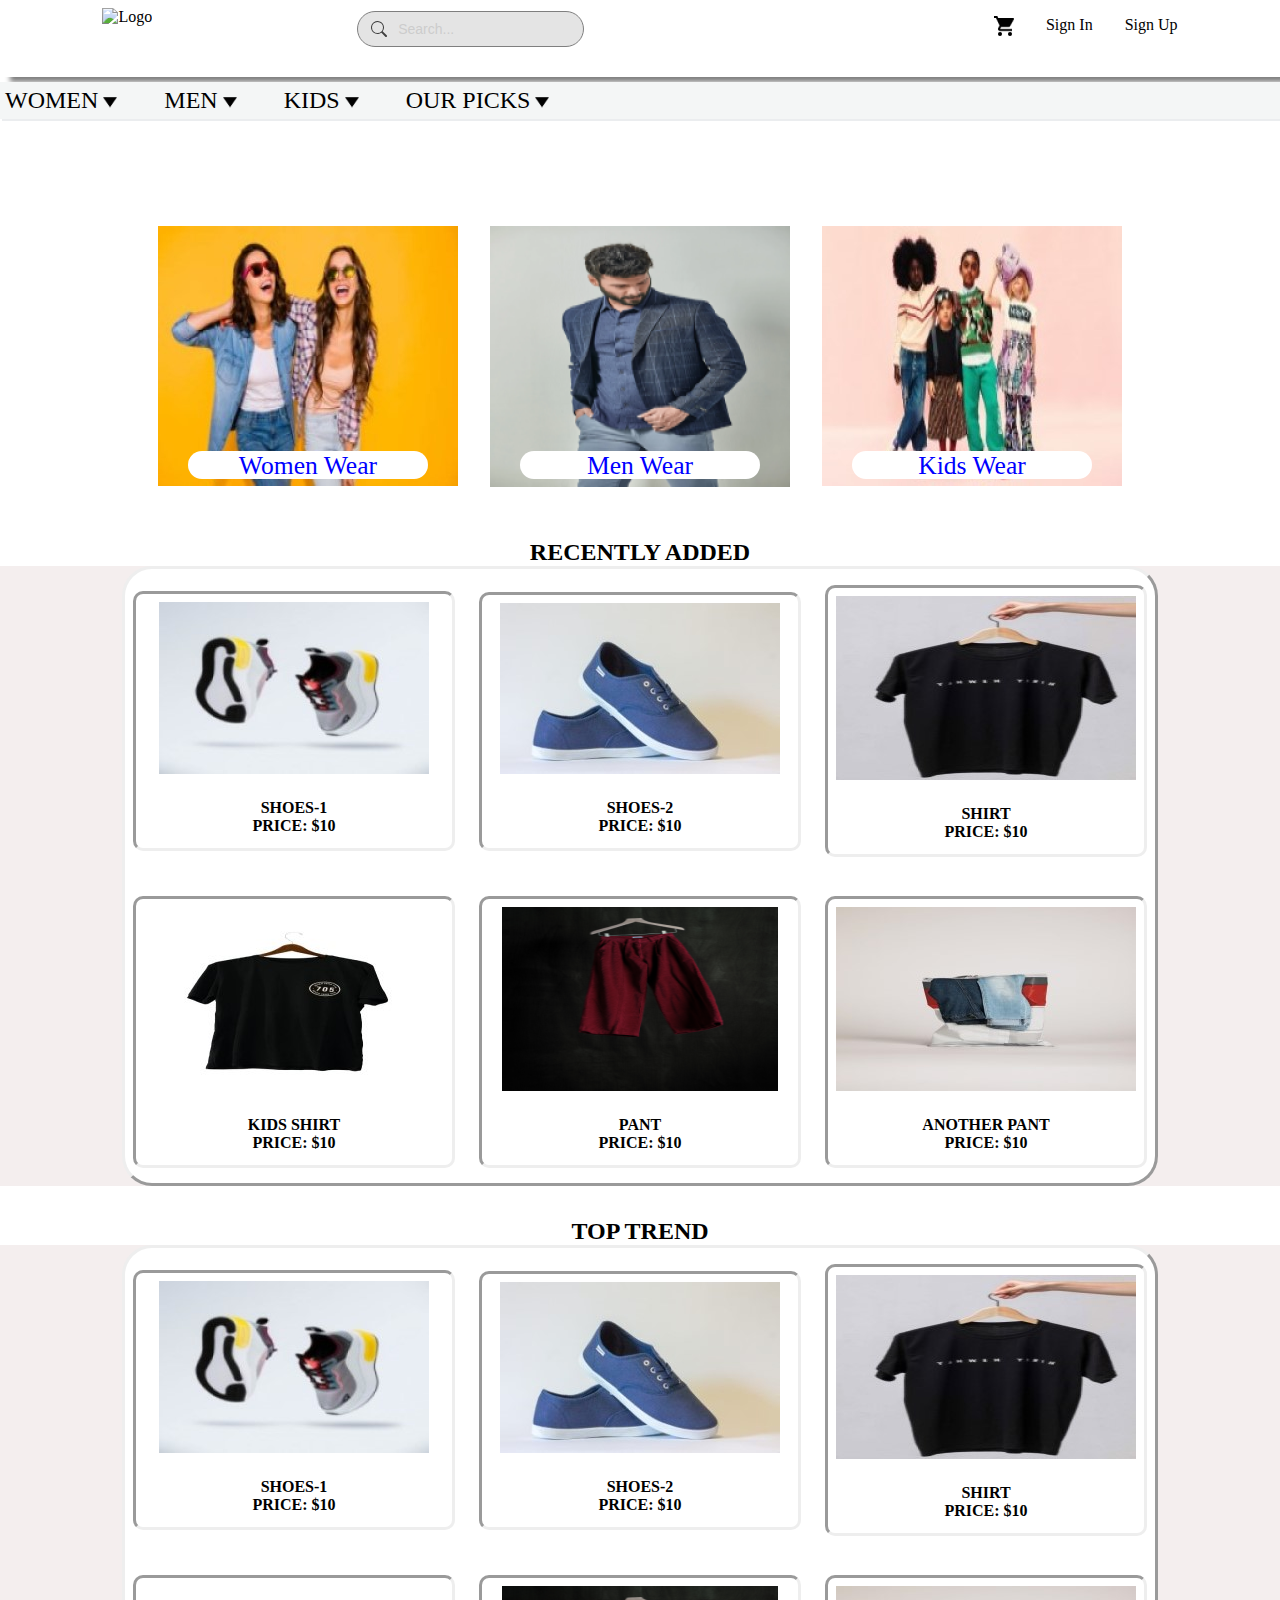
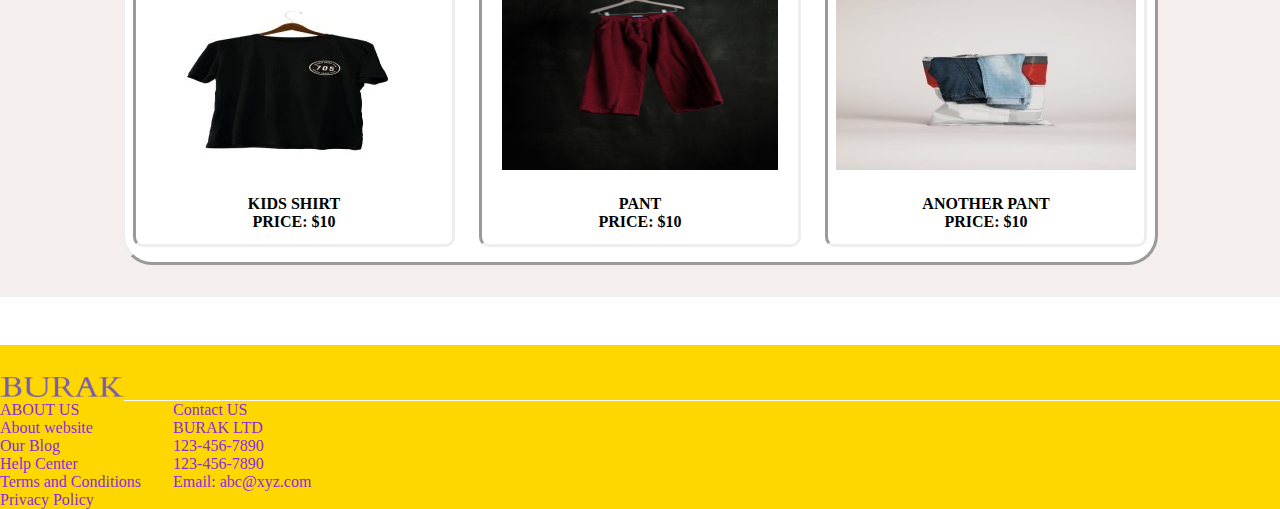
==== index.html @ 26b04553 "Burak" ====
<!DOCTYPE html>
<html>

  <head>
    <meta charset="utf-8">
    <meta name="viewport" content="width=device-width">

    <link rel="stylesheet" href="https://cdnjs.cloudflare.com/ajax/libs/font-awesome/4.7.0/css/font-awesome.min.css">

    <link href="./index-style.css" rel="stylesheet" type="text/css" />
    <script src="./main.js" defer></script>
    <title>Ecommerce</title>
  </head>

  <body>
    <header>
      <nav>
        <div class='navbar'>
          <div>
            <a href='#menu' class="nav-link">
              <img src="../LukuWebsite/pictures/main-burak-high-resolution-logo-color-on-transparent-background.png"
                alt='Logo' class="logo">
              </img>
            </a>
          </div>
          <div class="container">
            <form class="nosubmit">
              <input class="nosubmit" type="search" placeholder="Search...">
            </form>
          </div>
          <div id="toggle"></div>
          <div id="sidebar">

            <ul class="list">

              <div>
                <li>
                  <a href="#" class="nav-link"><img src="./pictures/shopping-cart.png" alt="shopping-cart"></a>
                </li>
              </div>
              <div class="signin-Btn">
                <li>
                  <a href="./Sign-in.html" class="nav-link">Sign In</a>
                </li>
              </div>
              <div class="signup-Btn">
                <li><a href="./Sign-up.html" class="nav-link">Sign Up</a></li>
              </div>
            </ul>
          </div>
        </div>
      </nav>
    </header>
    <main>
      <section>
        <div id="menu" class="menu">
          <div class="top-text">
            <div class="main">
              <a href="#" class="top-text-link">
                women
              </a>
              <img src="./pictures/icons8-sort-down-24.png" alt="icon">
            </div>
            <div class="dropdown">
              <a href="#">Formal</a>
              <a href="#">Western</a>
              <a href="#">Local</a>
              <a href="#">Nightwear</a>
              <a href="#">Winter</a>

            </div>
          </div>
          <div class="top-text">
            <div class="main">
              <a href="#" class="top-text-link men-link">
                men
              </a>
              <img src="./pictures/icons8-sort-down-24.png" alt="icon">
            </div>
            <div class="dropdown">
              <a href="#">Formal</a>
              <a href="#">Western</a>
              <a href="#">Local</a>
              <a href="#">Nightwear</a>
              <a href="#">Winter</a>
            </div>
          </div>
          <div class="top-text">
            <div class="main">
              <a href="#" class="top-text-link kids-link">
                kids
              </a>
              <img src="./pictures/icons8-sort-down-24.png" alt="icon">
            </div>
            <div class="dropdown">
              <a href="#">Formal</a>
              <a href="#">Western</a>
              <a href="#">Local</a>
              <a href="#">Nightwear</a>
              <a href="#">Winter</a>
            </div>
          </div>
          <div class="top-text">
            <div class="main">
              <a href="#" class="top-text-link">
                Our picks
              </a>
              <img src="./pictures/icons8-sort-down-24.png" alt="icon">
            </div>
            <div class="dropdown">
              <a href="#">Formal</a>
              <a href="#">Western</a>
              <a href="#">Local</a>
              <a href="#">Nightwear</a>
              <a href="#">Winter</a>
            </div>
          </div>
        </div>
      </section>

      <section>
        <div class="heading1">
          <h1>Shop Categories</h1>
        </div>
        <div class="wear-section">
          <div class="women-wear">
            <div>
              <img src="./pictures/women-wear.jpg" alt="WOmen Wear" class="wear-photo">

            </div>
            <div>
              <a href="#" class="women-wear-link">
                <span>
                  <span>
                    Women Wear
                  </span>
                </span>
              </a>
            </div>
          </div>
          <div class="men-wear">
            <div>
              <img src="./pictures/men-wear.png" alt="Men Wear" class="wear-photo">

            </div>
            <div>
              <a href="#" class="women-wear-link">
                <span>
                  <span>
                    Men Wear
                  </span>
                </span>
              </a>
            </div>
          </div>
          <div class="kids-wear">
            <div>
              <img src="./pictures/kids-wear.jpg" alt="Kids Wear" class="wear-photo">

            </div>
            <div>
              <a href="#" class="women-wear-link">
                <span>
                  <span>
                    Kids Wear
                  </span>
                </span>
              </a>
            </div>
          </div>
        </div>
      </section>
      <!-- Recently Added -->
      <h2 class="added">RECENTLY ADDED</h2>
      <section class="items">
        <div>
          <div class="shop-items">
            <div class="indiviual-items">
              <div class="item-image">
                <a href="#">
                  <img src="./pictures/shoes-1.jpg" alt="shoes-1" class="product-image">
                </a>
              </div>
              <div class="item-text">
                <a href="">
                  <p class="product-name">
                    shoes-1
                  </p>
                </a>
                <p>
                  Price: $10
                </p>
              </div>
            </div>

            <div class="indiviual-items">
              <div class="item-image">
                <a href="">
                  <img src="./pictures/shoes-1 (2).jpg" alt="shoes-2" class="product-image">
                </a>
              </div>
              <div class="item-text">
                <a href="">
                  <p class="product-name">
                    shoes-2
                  </p>
                </a>
                <p>
                  Price: $10
                </p>
              </div>
            </div>

            <div class="indiviual-items">

              <div class="item-image">
                <a href="">
                  <img src="./pictures/shirt.jpg" alt="Shoes" class="product-image first-grid">
                </a>
              </div>
              <div class="item-text">
                <a href="">
                  <p class="product-name">
                    Shirt
                  </p>
                </a>
                <p>
                  Price: $10
                </p>
              </div>
            </div>

            <div class="indiviual-items">
              <div class="item-image">
                <a href="">
                  <img src="./pictures/shirt-2.jpg" alt="Shoes" class="product-image second-grid">
                </a>
              </div>
              <div class="item-text">
                <a href="">
                  <p class="product-name">
                    kids shirt <br>
                  </p>
                </a>
                <p>
                  Price: $10
                </p>
              </div>
            </div>
            <div class="indiviual-items">
              <div class="item-image">
                <img src="./pictures/paint.png" alt="Shirt" class="product-image third-grid">
              </div>
              <div class="item-text">
                <p class="product-name">
                  pant
                </p>
                <p>
                  Price: $10
                </p>
              </div>
            </div>
            <div class="indiviual-items">
              <div class="item-image">
                <img src="./pictures/pant-2.jpg" alt="Kids-Shirt" class="product-image fourth-grid">
              </div>
              <div class="item-text">
                <p class="product-name">
                  another pant
                </p>
                <p>
                  Price: $10
                </p>
              </div>
            </div>

          </div>
        </div>
      </section>

      <!-- Top Trend -->
      <h2 class="top-trend-heading">TOP TREND</h2>
      <section class="items top-trend">
        <div class="shop-items">
          <div class="indiviual-items">
            <div class="item-image">
              <a href="#">
                <img src="./pictures/shoes-1.jpg" alt="shoes-1" class="product-image">
              </a>
            </div>
            <div class="item-text">
              <a href="">
                <p class="product-name">
                  shoes-1
                </p>
              </a>
              <p>
                Price: $10
              </p>
            </div>
          </div>

          <div class="indiviual-items">
            <div class="item-image">
              <a href="">
                <img src="./pictures/shoes-1 (2).jpg" alt="shoes-2" class="product-image">
              </a>
            </div>
            <div class="item-text">
              <a href="">
                <p class="product-name">
                  shoes-2
                </p>
              </a>
              <p>
                Price: $10
              </p>
            </div>
          </div>

          <div class="indiviual-items">

            <div class="item-image">
              <a href="">
                <img src="./pictures/shirt.jpg" alt="Shoes" class="product-image first-grid">
              </a>
            </div>
            <div class="item-text">
              <a href="">
                <p class="product-name">
                  Shirt
                </p>
              </a>
              <p>
                Price: $10
              </p>
            </div>
          </div>

          <div class="indiviual-items">
            <div class="item-image">
              <a href="">
                <img src="./pictures/shirt-2.jpg" alt="Shoes" class="product-image second-grid">
              </a>
            </div>
            <div class="item-text">
              <a href="">
                <p class="product-name">
                  kids shirt <br>
                </p>
              </a>
              <p>
                Price: $10
              </p>
            </div>
          </div>
          <div class="indiviual-items">
            <div class="item-image">
              <img src="./pictures/paint.png" alt="Shirt" class="product-image third-grid">
            </div>
            <div class="item-text">
              <p class="product-name">
                pant
              </p>
              <p>
                Price: $10
              </p>
            </div>
          </div>
          <div class="indiviual-items">
            <div class="item-image">
              <img src="./pictures/pant-2.jpg" alt="Kids-Shirt" class="product-image fourth-grid">
            </div>
            <div class="item-text">
              <p class="product-name">
                another pant
              </p>
              <p>
                Price: $10
              </p>
            </div>
          </div>
        </div>
      </section>
    </main>


    <!-- FOOTER -->
    <footer class="footer">
      <div class="footer-logo-items">
        <div>
          <img src="./pictures/burak-high-resolution-logo-color-on-transparent-background.png" alt="Logo"
            class="footer-logo">
        </div>
        <hr class="logo-line">
      </div>
      <div class="contact">
        <div>
          <div>
            ABOUT US
          </div>
          <div>
            <div>
              <a href="" class="link">
                About website
              </a>
            </div>
            <div>
              <a href="" class="link">
                Our Blog
              </a>
            </div>
            <div>
              <a href="" class="link">
                Help Center
              </a>
            </div>
            <div>
              <a href="" class="link">
                Terms and Conditions
              </a>
            </div>
            <div>
              <a href="" class="link">
                Privacy Policy
              </a>
            </div>
          </div>
        </div>
        <div>
          <div>
            <p>
              <a href="#">Contact US</a>
            </p>

          </div>
          <div>
            <div>
              BURAK LTD
            </div>
            <div>
              <p>
                <a href="tel:123-456-7890">123-456-7890</a>
              </p>
            </div>
            <div>
              <p>
                <a href="tel:123-456-7890">123-456-7890</a>
              </p>
            </div>
            <div>
              <p>
                <a href="mailto:abc@xyz.com">Email: abc@xyz.com</a>
              </p>
            </div>
          </div>
        </div>
      </div>
    </footer>


  </body>

</html>
---- index-style.css ----
* {
  margin: 0;
  box-sizing: border-box;
  padding: 0;
}

/* body {
  background: #001a25;
} */


a {
  text-decoration: none;
  color: inherit;
}


.logo {
  width: calc(16px + 20vw);
  margin-top: 8px;
}

#add-to-cart {
  padding: 10px;
  margin: 5px;
  color: white;
  background-color: blue;
  border: none;
  border-radius: 5px;
}

.navbar {
  display: flex;
  justify-content: space-around;
  top: 0;
  background: white;
  margin-bottom: 5px;
  box-shadow: 10px 5px 5px gray;

}

.sell {
  display: flex;
  gap: 2.5em;
}

.sellBtn {
  text-decoration: none;

}

.container {
  display: flex;
  flex-direction: column;
  justify-content: center;
  align-items: stretch;
  padding-top: 0.7em;
}

form {
  color: #555;
  display: flex;
  padding: 1em;

  border-radius: 28px;
  margin: 0 0 30px;
}

input[type="search"] {
  border: none;
  background: transparent;
  margin: 0;
  padding: 7px 8px;
  font-size: 14px;
  color: inherit;
  border: 1px solid transparent;
  border-radius: inherit;
}

input[type="search"]::placeholder {
  color: #bbb;
}


input[type="search"]:focus {
  box-shadow: 0 0 3px 0 #1183d6;
  border-color: #1183d6;
  outline: none;
}

form.nosubmit {
  border: none;
  padding: 0;
}

input.nosubmit {
  border: 1px solid #555;
  width: 100%;
  padding: 9px 4px 9px 40px;
  background: gainsboro url("data:image/svg+xml,%3Csvg xmlns='http://www.w3.org/2000/svg' width='16' height='16' class='bi bi-search' viewBox='0 0 16 16'%3E%3Cpath d='M11.742 10.344a6.5 6.5 0 1 0-1.397 1.398h-.001c.03.04.062.078.098.115l3.85 3.85a1 1 0 0 0 1.415-1.414l-3.85-3.85a1.007 1.007 0 0 0-.115-.1zM12 6.5a5.5 5.5 0 1 1-11 0 5.5 5.5 0 0 1 11 0z'%3E%3C/path%3E%3C/svg%3E") no-repeat 13px center;
  opacity: 0.75;
}

.nav-link {
  transition: 0.8s ease-in-out;
}

.nav-link:hover {
  color: aqua;
  border: #555 solid 2px;
  border-radius: 28px;
}

.list {
  display: flex;
  gap: 2em;
  padding-top: 1em;
}

#sidebar.active {
  right: 0;
  margin-top: 80px;
  height: 140px;
}

#sidebar ul {
  position: relative;

}


#sidebar ul li {
  list-style: none;
}



/* End of Header*/


/* Main items */

.menu {
  display: flex;
  gap: 2em;
  background-color: #f4f6f6;
  /* opacity: 0.2; */
  box-shadow: 2px 2px #ebedef;
  margin-bottom: 15px;


}

.top-text {
  color: black;
  font-size: 1.5em;
  text-transform: uppercase;
  position: relative;
  display: inline-block;
}

.main {
  transition: 0.8s ease-in-out;
  display: inline-block;
  padding: 5px 5px 5px 5px;
}

.main:hover,
.main:focus {


  border: #555 solid 2px;
  border-radius: 28px;
  opacity: 0.15;
  color: rgb(249, 250, 249);
}

.dropdown {
  display: none;
  position: absolute;
  background-color: #001a25;
  min-width: 200px;
  box-shadow: 0 8px 16px 0px rgba(0, 0, 0, 0.2);
  z-index: 1;
}

.dropdown a {
  color: white;
  padding: 12px 16px;
  text-decoration: none;
  display: block;

}

.dropdown a:hover {
  background-color: #ddd;

}

.top-text:hover .dropdown {
  display: block;
  position: fixed;
}

.top-text:hover .top-text-link {
  background-color: #3e8e41;
}

.main {
  display: flex;

}

h1 {
  margin-top: 70px;
  text-align: center;
  color: white;
}

.wear-section {
  display: flex;
  justify-content: center;
  gap: 2em;
}



.women-wear,
.men-wear,
.kids-wear {
  position: relative;
  overflow: hidden;
}

.women-wear-link {
  position: absolute;
  top: 90%;
  left: 50%;
  transform: translate(-50%, -50%);
  background: rgba(255, 255, 255, 1);
  width: 80%;
  color: blue;
  text-align: center;
  height: 28px;
  border-radius: 28px;
  font-size: 1.6em;
}


/* Recently Added */
.added {
  text-align: center;
  color: black;
  margin-top: 2em;
}

.items {
  background-color: rgb(244, 238, 238);
  display: flex;
  justify-content: center;
  margin-bottom: 2em;
}

.all-things {
  margin-bottom: 2em;
}

.shop-items {

  display: grid;
  grid-template-columns: repeat(3, minmax(300px, 1fr));
  max-width: 1200px;
  justify-content: center;
  align-items: center;
  gap: 1.5em;
  background-color: white;
  padding-left: 0.5em;
  padding-right: 0.5em;
  padding-top: 1em;
  border-radius: 30px;
  margin-top: 1em;
  border-style: outset;

  margin-bottom: 30em;
  margin: 0 auto;
}

.indiviual-items {
  margin-bottom: 15px;
  border-style: inset;
  border-radius: 10px;

}

.item-image,
.item-text {
  padding: 8px;
  text-align: center;

  margin-bottom: 5px;

}

.indiviual-items:hover {
  border: black 2px solid;
}

.item-text {
  font-family: cursive;
  text-transform: uppercase;
  font-weight: bold;
}

/* TOP TRend */

.top-trend-heading {
  text-align: center;
  font-family: cursive;
}

.top-trend {
  padding-bottom: 2em;
}



/* End of Main items */

/* Footer Items */

.footer {
  background-color: gold;
  color: blueviolet;
  margin-top: 3em;
}

.footer-logo-items {
  display: flex;
  padding-top: 2em;
}

.footer-logo {
  height: 20px;
  width: 100%;
}

.logo-line {
  width: 100%;
  border: none;
  border-bottom: 1px solid white;
}

.contact {
  display: flex;
  gap: 2em;
}

.link {
  text-decoration: none;
  color: blueviolet;
}

/* Footer Ends here */

/* Media Queries */

/* Header Media Queries  */


/* Main Media Queries  */
@media (max-width:992px) {
  .shop-items {
    grid-template-columns: repeat(3, minmax(250px, 1fr));
  }

  .product-image {
    width: 100%;
  }

  /* End of Main */
}

@media (max-width:900px) {

  /* Header Media Queries  */

  .navbar {
    display: flex;
    justify-content: space-between;
  }

  #toggle {

    margin-top: 2px;
    right: 20px;
    width: 60px;
    height: 60px;
    background: red;
    cursor: pointer;
    display: flex;
    justify-content: center;
    align-items: center;
    margin-bottom: 20px;
  }

  #toggle::before {
    content: "";
    position: absolute;
    width: 28px;
    height: 2px;
    background: white;
    transform: translateY(-5px);
    transition: 0.2s;
  }

  #toggle::after {
    content: "";
    position: absolute;
    width: 28px;
    height: 2px;
    background: white;
    transform: translateY(5px);
    transition: 0.2s;
  }


  #toggle.active::before {
    transform: translateY(0) rotate(45deg);


  }

  #toggle.active::after {

    transform: translateY(0) rotate(-45deg);
  }

  #sidebar {
    position: fixed;
    right: -300px;
    top: 0;
    width: 150px;
    height: 20vh;
    background: white;
    transition: 0.7s;
  }

  #sidebar.active {
    right: 0;
    margin-top: 80px;
    margin-bottom: 80px;
  }

  #sidebar ul {
    position: relative;
    display: inline-block;
  }


  #sidebar ul li {
    list-style: none;
    display: inline-block;
    width: 100%;
    padding: 10px 40px;
  }

  /* Header Media Queries ENDS */

  /* Main Media Queries  */


  /* Main Media Queries ENDS */
}

@media (max-width: 768px) {

  /* Header Media Queries  */
  .logo {
    margin-top: 13px;
    width: 40vw;
  }

  #toggle {
    margin-top: 13px;
    margin-right: 5px;
  }



  /* Header Media Queries ENDS */



  /* MAIN Media Queries  */

  .wear-section {
    flex-direction: column;
    align-items: center;
    gap: 2em;
  }

  .wear-photo {
    width: 500px;
    background-position: 50%;
  }

  .product-image {
    width: 98%;
  }

  .shop-items {
    grid-template-columns: repeat(3, 1fr);
  }


  /* MAIN Media Queries ENDS */
}

@media (max-width: 425px) {

  /* Header Media Queries  */

  .navbar {
    gap: 1.5em;
    width: 457px;

  }

  .logo {
    margin-top: 13px;
  }

  #toggle {
    margin-top: 13px;
    margin-right: 5px;
    width: 45px;
    height: 30px;
  }

  #toggle::before {
    content: "";
    position: absolute;
    width: 14px;
    height: 2px;
    background: white;
    transform: translateY(-5px);
    transition: 0.2s;
  }

  #toggle::after {
    content: "";
    position: absolute;
    width: 14px;
    height: 2px;
    background: white;
    transform: translateY(5px);
    transition: 0.2s;
  }

  #sidebar.active {
    right: 0;
    margin-top: 60px;

  }

  /* Header Media Queries ENDS */

  /* MAIN Media Queries  */
  h1 {
    margin-top: 30px;
  }

  .menu {
    flex-direction: column;
    gap: 0;
    align-items: center;
    width: 457px;
  }

  .product-image {
    width: 100%;
  }

  .shop-items {
    grid-template-columns: repeat(2, 1fr);
  }

  /* MAIN Media Queries ENDS */

  /* FOOTER */

  .footer {
    width: 457px;
  }
}
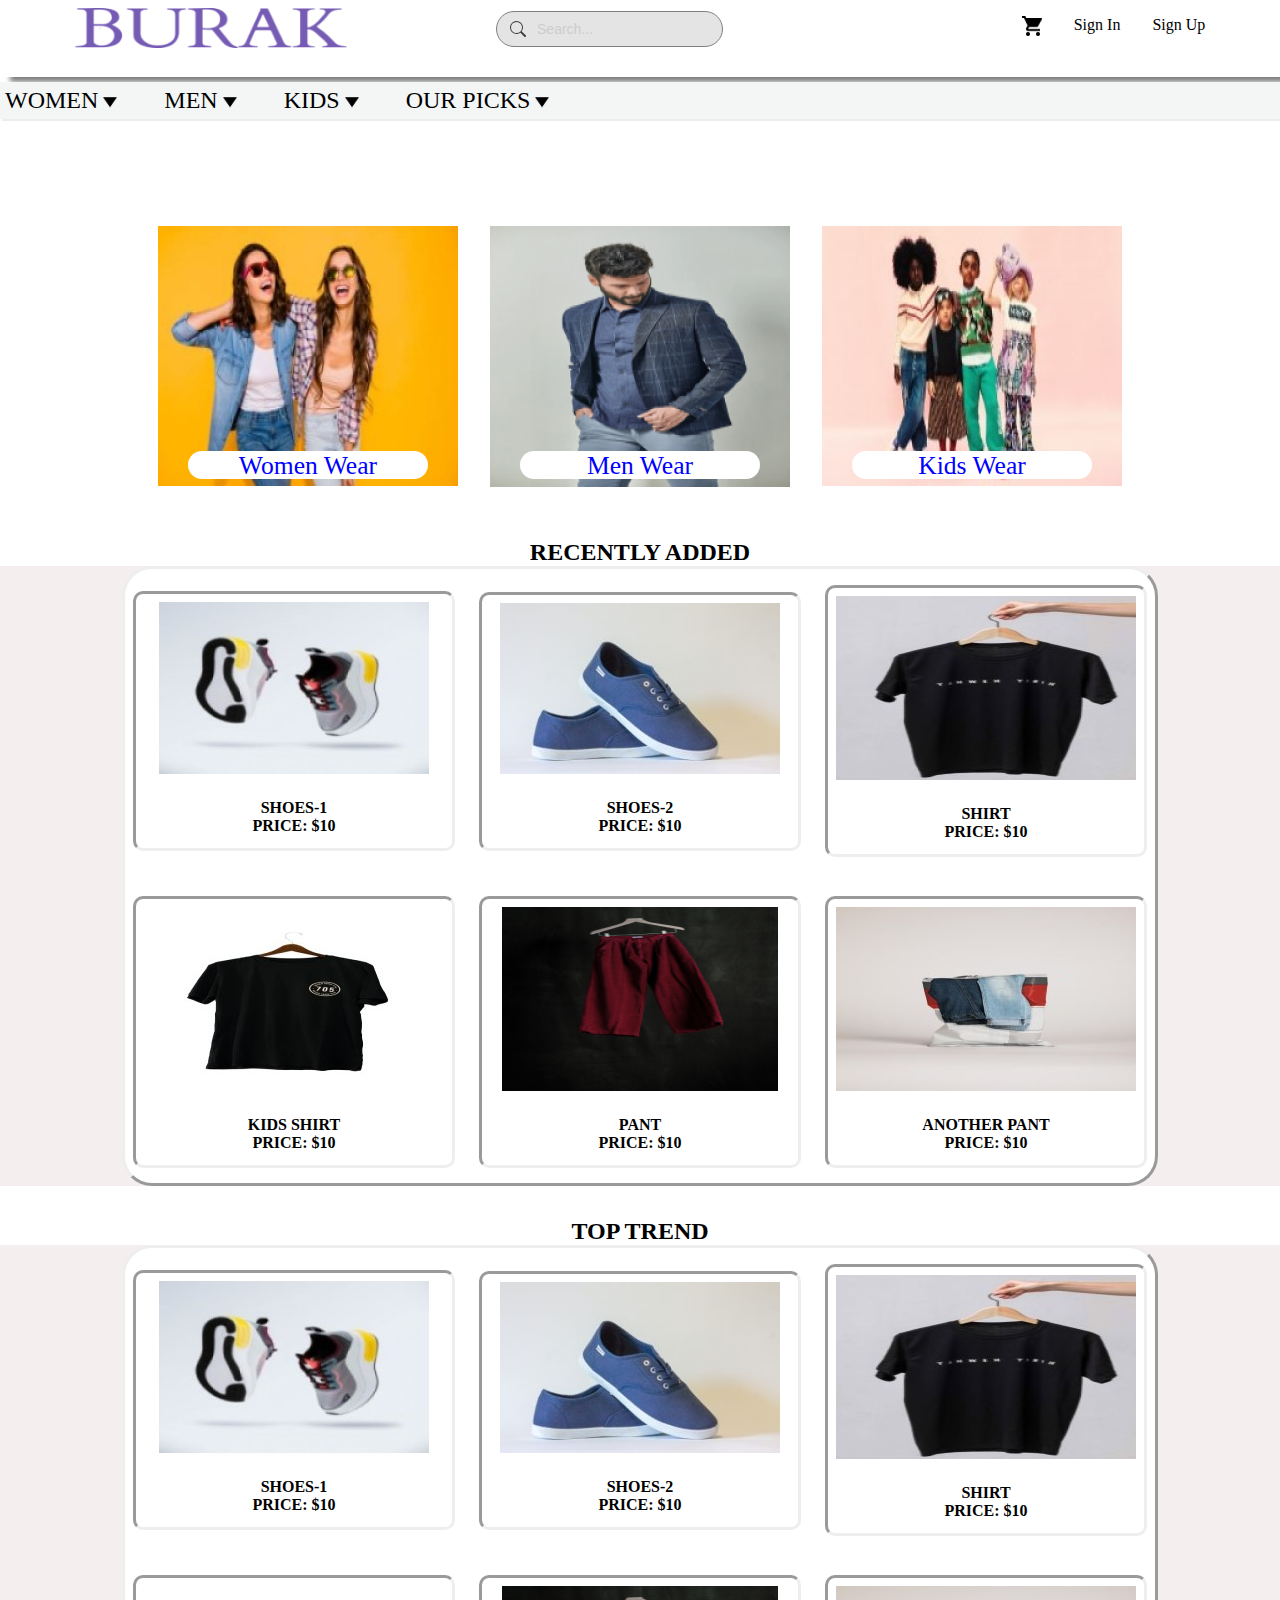
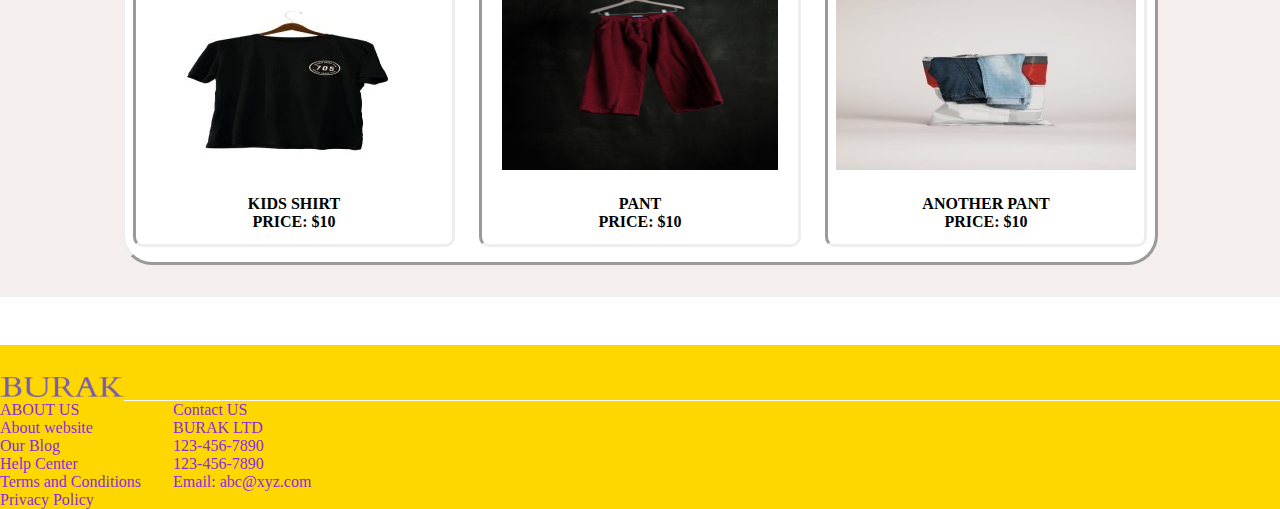
==== commit 0daea301: "logo fixed" ====
--- a/index.html
+++ b/index.html
@@ -18,8 +18,7 @@
         <div class='navbar'>
           <div>
             <a href='#menu' class="nav-link">
-              <img src="../LukuWebsite/pictures/main-burak-high-resolution-logo-color-on-transparent-background.png"
-                alt='Logo' class="logo">
+              <img src="./pictures/logo.png" alt='Logo' class="logo">
               </img>
             </a>
           </div>
